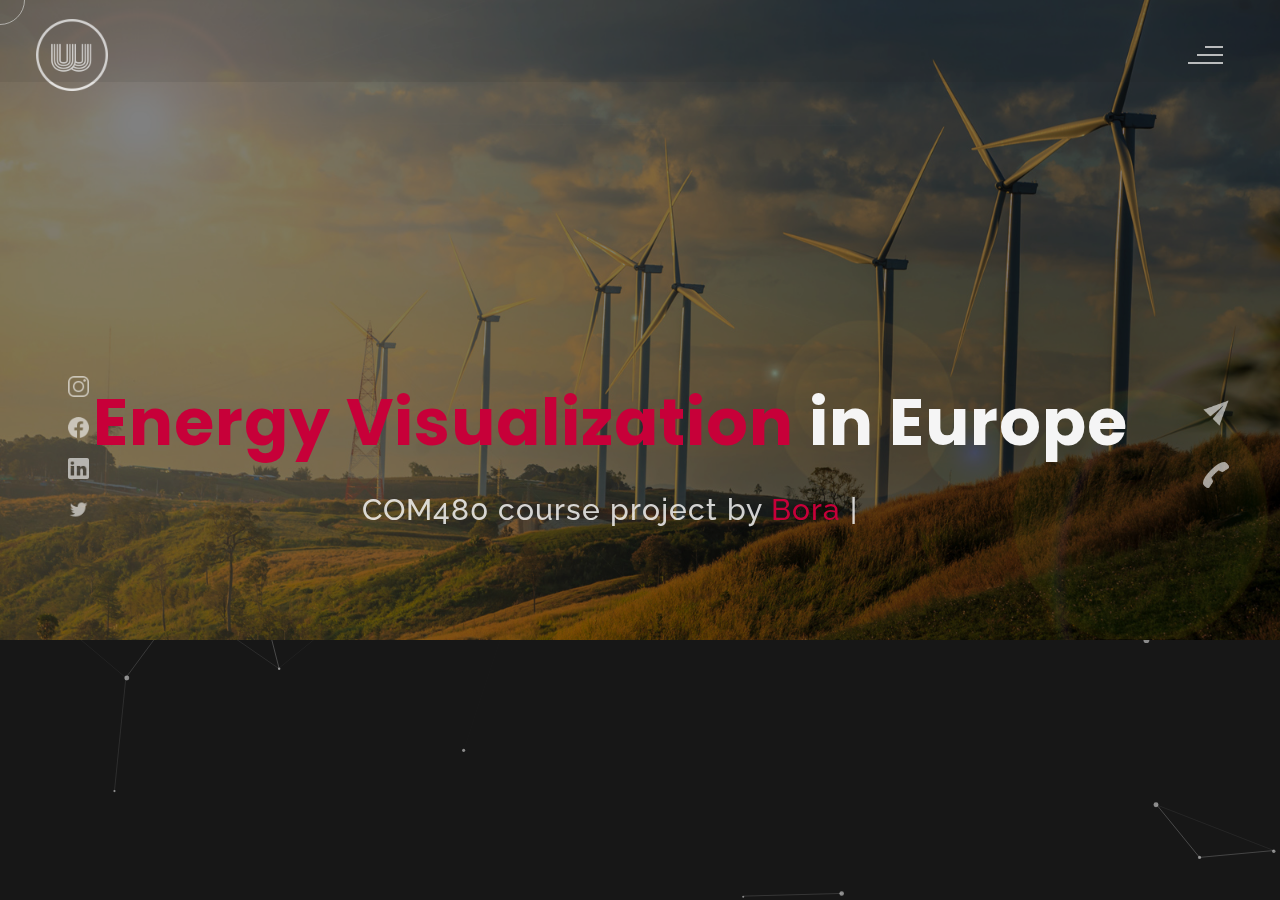
==== themes/index.html @ 34fae5ea "bootstraping" ====
<!DOCTYPE html>
<html lang="en">
<head>
    <meta charset="UTF-8">
    <meta name="viewport" content="width=device-width, initial-scale=1.0">
    <meta name="description" content="Willy Wonkas - Personal Portfolio Website Template" />
	<meta name="keywords" content="blog, business card, creative, creative portfolio, cv theme, online resume, personal, portfolio, professional cv, responsive portfolio, resume, resume theme, vcard" />
	<meta name="author" content="willy wonka" />
    <title>Willy Wonkas - Personal Portfolio Website Template</title>
  <!--favicon-img--> 
   <link rel="icon" type="image/png" href="images/favicon.png">
   <!--favicon-img-->
   <!--main css file should not be removed -->
    <link rel="stylesheet" href="css/index.css">
    <!--main css file-->
    <script src="https://cdnjs.cloudflare.com/ajax/libs/gsap/3.2.6/gsap.min.js"></script>
</head>
<body>
    <!--contains all the div-->
    <div id="all">
    <!--mouse  follower-->
        <div class="cursor"></div>
    <!--mouse  follower-->
    <!--loader-->
        <div id="loader">
            <span class="color">Arlo</span>Brown 
        </div>
    <!--loader-end-->
    <!--link-screen-->
        <div id="breaker">
        </div>
        <div id="breaker-two">
        </div>
    <!--link-screen-->
        <!--Main-Section-->
        <!--Navigator-fullscreen-->
        <div id="navigation-content">
            <div class="logo">
                <img src="images/willy wonka logo.png" alt="logo">
            </div>
            <div class="navigation-close">
                <span class="close-first"></span>
                <span class="close-second"></span>
            </div>
            <div class="navigation-links">
                <a href="#" data-text="INTRODUCTION" id="home-link" >INTRODUCTION</a>
                <a href="#" data-text="ENERGY STATICS" id="about-link" >ENERGY STATICS</a>
                <a href="#" data-text="ENVIRONMENTAL-FRIENDLY ENERGY" id="blog-link" >ENVIRONMENTAL-FRIENDLY ENERGY</a>
                <a href="#" data-text="ENERGY SECURITY" id="portfolio-link" >ENERGY SECURITY</a>
            </div>
        </div>
        <!--Navigator-Fullscreen END-->
          <!--Home Page-->
        <!--Menubar-->
        <div id="navigation-bar">
            <img src="images/willy wonka logo.png" alt="logo">
            <div class="menubar">
                <span class="first-span"></span>
                <span class="second-span"></span>
                <span class="third-span"></span>
            </div>
        </div>
        <!--Menubar End-->
          <!--Header-->
        <div id="header">
            <div id="particles"></div>
              <!--Social Media Links-->
            <div class="social-media-links">
               <a href="#"><img src="images/instagram logo.png" class="social-media" alt="instagram-logo"></a><!--Your instagram homepage link inser in place of "#"-->
                <a href="#"><img src="images/facebook logo.png" class="social-media" alt="facebook-logo"></a>
                <a href="#"><img src="images/linkedin logo.png" class="social-media" alt="linkedin-logo"></a>
                <a href="#"><img src="images/twitter logo.png" class="social-media" alt="twitter-logo"></a>

            </div>
            <!--Social Media Links end-->
            <div class="header-content">
                <div class="header-content-box">
                <div class="firstline"><span class="color">Energy Visualization</span> in Europe</div>
                <div class="secondline">
                COM480 course project by
            <span class="txt-rotate color" data-period="1200"data-rotate='[ " Boran Xu,", " Yixin Cheng,", " Ziqi Zhao." ]'></span>
            <span class="slash">|</span>
        </div>
                    <div class="contact">
                <a href="Mailto:#"><img src="images/mail.png" alt="email-pic" class="contactpic"></a><!--Your email Id write in place of "#"-->
                <a href="Tel:#"><img src="images/call.png" alt="phone-pic" class="contactpic"></a><!--Your telephone number Id write in place of "#"-->
                    </div>    
            </div>
            </div>
            <!--header image-->
            <div class="header-image">
            <img src="images/energy3.jpeg" alt="logo">
            </div>
            <!--header image end-->
        </div>
           <!--Header End-->
        <!--HomePage End-->
        <!--Main-Section End-->
        <!--about-->
        <div id="about">
            <div class="color-changer">
            <div class="color-panel">
                <img src="images/gear.png" alt="">
            </div>
            <div class="color-selector">
                <div class="heading">Custom Colors</div>
                <div class="colors">
                    <ul >
                    <li>
                        <a href="#0" class="color-red " title="color-red"></a>
                    </li>
                    <li>
                        <a href="#0" class="color-purple" title="color-purple"></a>
                    </li>
                    <li>
                        <a href="#0" class="color-malt" title="color-malt"></a>
                    </li>
                    <li>
                        <a href="#0" class="color-green" title="color-green"></a>
                    </li>
                    <li>
                        <a href="#0" class="color-blue" title="color-blue"></a>
                    </li>
                    <li>
                        <a href="#0" class="color-orange" title="color-orange"></a>
                    </li>
                    </ul>
                </div>
            </div>
            </div>
            <!--about content-->
            <div id="about-content">
                <div class="about-header">
                    About <span class="color">Me</span>
                    <span class ="header-caption">Get to Know <span class="color"> me.</span></span>
                </div>
                <div class="about-main">
            <div class="about-first-paragraph wow">
            <!--about description-->
               <span class="about-first-line">
                    I'm creative 
                    <span class="color">web developer</span>
                     based in New York , USA </span>
                     <br>
               <span class="about-second-line"> With 20 years of experience as a professional Web developer, I have acquired the skills and knowledge necessary to make your project a success. I enjoy every step while working.</span>
               <div class="cv">
                <a href="#"><button>Download <span class="colors">CV</span></button></a>
            </div>
            </div>
            <!--about picture-->
            <div class="about-img">
                <img src="images/about.jpg" alt="Your Image">
            </div>
            </div>
    
            </div>
            <!--services start-->
            <div id="services">
                <div class="color-changer">
                    <div class="color-panel">
                        <img src="images/gear.png" alt="">
                    </div>
                    <div class="color-selector">
                        <div class="heading">Custom Colors</div>
                        <div class="colors">
                            <ul >
                            <li>
                                <a href="#0" class="color-red " title="color-red"></a>
                            </li>
                            <li>
                                <a href="#0" class="color-purple" title="color-purple"></a>
                            </li>
                            <li>
                                <a href="#0" class="color-malt" title="color-malt"></a>
                            </li>
                            <li>
                                <a href="#0" class="color-green" title="color-green"></a>
                            </li>
                            <li>
                                <a href="#0" class="color-blue" title="color-blue"></a>
                            </li>
                            <li>
                                <a href="#0" class="color-orange" title="color-orange"></a>
                            </li>
                            </ul>
                        </div>
                    </div>
                    </div>
            <!--services header-->
                    <div class="services-heading wow">
                        <span class="color">My</span> Services
                    </div>
            <!--services header end-->
            <!--services content-->
                    <div class="services-content">
                           <div class="service-one service wow">
                               <div class="service-img">
                               <img src="images/coding.png" alt="service-one">
                               </div>
                               <div class="service-description">
                                <h2>Web Designing</h2>
                                <p>Lorem ipsum dolor sit amet consectetur adipisicing elit. Quod quibusdam possimus</p>
                               </div>
                           </div>
                           <div class="service-two service wow">
                               <div class="service-img">
                               <img src="images/instagram.png" alt="service-two">
                               </div>
                               <div class="service-description">
                                <h2>Social Media</h2>
                                <p>Lorem ipsum dolor sit amet consectetur adipisicing elit. Quod quibusdam possimus</p>
                               </div>
                           </div>
                           <div class="service-three service wow">
                            <div class="service-img">
                               <img src="images/bulb.png" alt="service-three">
                            </div>
                            <div class="service-description">
                                <h2>Creative Design</h2>
                                <p>Lorem ipsum dolor sit amet consectetur adipisicing elit. Quod quibusdam possimus</p>
                            </div>
                        </div>
                    </div>
            </div>
            <!--services content end-->
            <!--services end-->
            <div id="skills">
                <div class="skills-header">
                     My <span class="color"> Skills</span>
                </div>
                <div class="skills-content " style="text-align: center;">
                    <div class="skill-html skill">
                        <div class="skill-text">
                    <div class="html">
                        HTML/CSS
                    </div>
                        </div>
                    <div class="html-prog wow prog">
                 <div class="html-progress wow">95%</div>
                    </div>
                    </div>
                    <div class="skill-html skill">
                        <div class="skill-text">
                    <div class="html">
                      Javascript
                    </div>
                        </div>
                    <div class="html-prog wow prog">
                 <div class="js-progress wow">90%</div>
                    </div>
                    </div>
                    <div class="skill-html skill">
                        <div class="skill-text">
                    <div class="html">
                        Adobe Ps
                    </div>
                        </div>
                    <div class="html-prog wow prog">
                 <div class="adobe-progress wow">83%</div>
                    </div>
                    </div>
                    <div class="skill-html skill">
                        <div class="skill-text">
                    <div class="html">
                        PHP
                    </div>
                        </div>
                    <div class="html-prog wow prog">
                 <div class="php-progress wow">87%</div>
                    </div>
                    </div>
                    <div class="skill-html skill">
                        <div class="skill-text">
                    <div class="html">
                        JQuery
                    </div>
                        </div>
                    <div class="html-prog wow prog">
                 <div class="jquery-progress wow">94%</div>
                    </div>
                    </div>
                    <div class="skill-html skill">
                        <div class="skill-text">
                    <div class="html">
                        SEO
                    </div>
                        </div>
                    <div class="html-prog wow prog">
                 <div class="seo-progress wow">84%</div>
                    </div>
                    </div>
                </div>
            </div>
    <!--copyright-section You Can Remove After Downloading-->
            <div class="footer">
             <div class="footer-text">
                 <img src="./images/copyright.png" alt="copyright-img" class="images" height="14px"> Willy Wonkas
             </div>
            </div>
    <!--copyright-section-->
        </div>
        <!--about end-->
        <!--portfolio-->
        <div id="portfolio">
            <div class="color-changer">
                <div class="color-panel">
                    <img src="images/gear.png" alt="">
                </div>
                <div class="color-selector">
                    <div class="heading">Custom Colors</div>
                    <div class="colors">
                        <ul >
                        <li>
                            <a href="#0" class="color-red " title="color-red"></a>
                        </li>
                        <li>
                            <a href="#0" class="color-purple" title="color-purple"></a>
                        </li>
                        <li>
                            <a href="#0" class="color-malt" title="color-malt"></a>
                        </li>
                        <li>
                            <a href="#0" class="color-green" title="color-green"></a>
                        </li>
                        <li>
                            <a href="#0" class="color-blue" title="color-blue"></a>
                        </li>
                        <li>
                            <a href="#0" class="color-orange" title="color-orange"></a>
                        </li>
                        </ul>
                    </div>
                </div>
                </div>
            <div class="portfolio-header"> <span class="color"> My </span> Portfolio
            <span class ="header-caption"> Some Of My <span class="color"> Works</span></span></div>
             <div id="portfolio-content">
                 <div class="portfolio portfolio-first">
                     <div class="portfolio-image">
                        <img src="images/portfolio-first.jpg" alt="portfolio-first">
                     </div>
                     <div class="portfolio-text">
                         <h2>App Idea</h2>
                         <p>Lorem, ipsum dolor sit amet consectetur adipisicing elit. Ad ut optio repellat cupiditate 
                             expedita eius dignissimos. Id cumque placeat minima ad laudantium suscipit voluptatem ducimus</p>
                         <div class="button"><a href="#"><button><span class="index"> View Project<i class="gg-arrow-right"></i></span></button></a></div>
                     </div>
                 </div>
                 <div class="portfolio portfolio-second">
                    <div class="portfolio-image">
                        <img src="images/portfolio-second.jpg" alt="portfolio-second">
                    </div>
                    <div class="portfolio-text">
                        <h2>Web Designing</h2>
                        <p>Lorem ipsum dolor sit, amet consectetur adipisicing elit. Id cumque placeat minima ad laudantium suscipit
                             voluptatem ducimus. Id cumque placeat minima ad laudantium suscipit voluptatem ducimus</p>
                        <div class="button"><a href="#"><button><span class="index"> View Project<i class="gg-arrow-right"></i></span></button></a></div>
                    </div>
                </div>
             
                <div class="portfolio portfolio-third">
                    <div class="portfolio-image">
                        <img src="images/portfolio-third.jpg" alt="portfolio-third">
                    </div>
                    <div class="portfolio-text">
                        <h2>UI Designing</h2>
                        <p>Lorem, ipsum dolor sit amet consectetur adipisicing elit. Ad ut optio repellat cupiditate expedita eius dignissimos
                            .. Id cumque placeat minima ad laudantium suscipit voluptatem ducimus</p>
                        <div class="button"><a href="#"><button><span class="index"> View Project<i class="gg-arrow-right"></i></span></button></a></div>
                    </div>
                </div>
                <div class="portfolio portfolio-fourth">
                    <div class=" portfolio-image">
                        <img src="images/portfolio-fourth.jpg" alt="portfolio-fourth">
                    </div>
                    <div class="portfolio-text">
                        <h2>Wow Graphics</h2>
                        <p>Lorem, ipsum dolor sit amet consectetur adipisicing elit. Ad ut optio repellat cupiditate
                             expedita eius dignissimos. Id cumque placeat minima ad laudantium suscipit voluptatem ducimus</p>
                        <div class="button"><a href="#"><button><span class="index"> View Project<i class="gg-arrow-right"></i></span></button></a></div>
                    </div>
                </div>
                 </div>
                    <!--copyright-section You Can Remove After Downloading-->
            <div class="footer">
                <div class="footer-text">
                    <img src="./images/copyright.png" alt="copyright-img" class="images" height="14px"> Willy Wonkas
                </div>
               </div>
       <!--copyright-section-->
             </div>
        <!--portfolio end-->
        <!--blog-->
        <div id="blog">
            <div class="color-changer">
                <div class="color-panel">
                    <img src="images/gear.png" alt="">
                </div>
                <div class="color-selector">
                    <div class="heading">Custom Colors</div>
                    <div class="colors">
                        <ul >
                        <li>
                            <a href="#0" class="color-red " title="color-red"></a>
                        </li>
                        <li>
                            <a href="#0" class="color-purple" title="color-purple"></a>
                        </li>
                        <li>
                            <a href="#0" class="color-malt" title="color-malt"></a>
                        </li>
                        <li>
                            <a href="#0" class="color-green" title="color-green"></a>
                        </li>
                        <li>
                            <a href="#0" class="color-blue" title="color-blue"></a>
                        </li>
                        <li>
                            <a href="#0" class="color-orange" title="color-orange"></a>
                        </li>
                        </ul>
                    </div>
                </div>
                </div>
        <div class="blog-header"> Blogs</span>
            <span class ="header-caption"> My Latest <span class="color"> blog posts.</span></span></div>
            <div class="blog-content">
                 <div class="blogs">
                     <a href="#">
                     <div class="img">
                        <img src="images/post-one.jpg" alt="blog-one">
                        <div class="blog-date">8 May,20</div>
                     </div>
                     <div class="blog-text">
                         <h3>Harleys In Hawaai</h3>
                         <p>Lorem ipsum dolor sit amet consectetur adipisicing elit. Possimus alias dolore recusandae illum, corrupti quo 
                             veniam saepe aliquid! Quis voluptates ratione consequuntur vel, perferendis cum provident? Magnam fugiat voluptas
                              libero.</p>
                     </div></a>
                 </div>      
                 <div class="blogs">
                    <a href="#">
                    <div class="img">
                        <img src="images/post-two.jpg" alt="blog-two">
                        <div class="blog-date">16 Jan,20</div>
                    </div>
                    <div class="blog-text">
                        <h3>Key To Be Productive</h3>
                        <p>Lorem ipsum dolor, sit amet consectetur adipisicing elit. Incidunt maiores, 
                            recusandae cupiditate ducimus a non tempora, architecto obcaecati eaque ipsum assumenda harum dolorum iusto tenetur
                             eius eligendi dolor magnam sit!</p>
                    </div></a>
                </div>      
                <div class="blogs">
                    <a href="#">
                    <div class="img">
                        <img src="images/post-three.jpg" alt="blog-three">
                        <div class="blog-date">30 Nov,19</div>
                    </div>
                    <div class="blog-text">
                        <h3>Caffeine Addict</h3>
                        <p>Lorem ipsum, dolor sit amet consectetur adipisicing elit. Nemo nostrum impedit 
                            ipsam perspiciatis ratione sapiente quasi optio reprehenderit, labore consequuntur suscipit cum quas.
                             Officiis dolorem asperiores, ut necessitatibus quas doloremque?</p>
                    </div></a>
                </div>
                <div class="blogs">
                    <a href="#">
                    <div class="img">
                        <img src="images/post-four.jpg" alt="blog-four">
                        <div class="blog-date">6 Jul,19</div>
                    </div>
                    <div class="blog-text">
                        <h3>Web Development</h3>
                        <p>Lorem ipsum dolor sit amet consectetur adipisicing elit. Dolorem, veniam ratione quam vitae,
                             quibusdam explicabo rem debitis velit ipsa repellat, impedit nulla fuga? Amet corporis praesentium quae.
                              Sed, quibusdam necessitatibus.</p>
                    </div></a>
                </div>  
                <div class="blogs">
                    <a href="#">
                    <div class="img">
                        <img src="images/post-five.jpg" alt="blog-five">
                        <div class="blog-date">1 Jun,19</div>
                    </div>
                    <div class="blog-text">
                        <h3>Work From Home</h3>
                        <p>Lorem ipsum dolor sit amet consectetur adipisicing elit. Fuga sunt eum necessitatibus rem 
                            dignissimos nulla mollitia cumque, provident officiis non vitae? Animi aut doloremque illum, soluta hic minus 
                            sint explicabo..</p>
                    </div></a>
                </div>  
                <div class="blogs">
                    <a href="#">
                    <div class="img">
                        <img src="images/post-six.jpg" alt="blog-six">
                        <div class="blog-date">28 Feb,19</div>
                    </div>
                    <div class="blog-text">
                        <h3>Business Trip</h3>
                        <p>Lorem ipsum dolor sit amet consectetur adipisicing elit. Explicabo tempora dolorum fuga ratione, unde, 
                            ex quaerat iste numquam nemo nihil nobis rem sint quia recusandae dignissimos quos ut rerum nam.</p>
                    </div></a>
                </div>        
            </div>
               <!--copyright-section You Can Remove After Downloading-->
               <div class="footer">
                <div class="footer-text">
                    <img src="./images/copyright.png" alt="copyright-img" class="images" height="14px"> Willy Wonkas
                </div>
               </div>
       <!--copyright-section-->
        </div>
        <!--blog end-->
        <!--contact-->
     <div id="contact">
        <div class="color-changer">
            <div class="color-panel">
                <img src="images/gear.png" alt="">
            </div>
            <div class="color-selector">
                <div class="heading">Custom Colors</div>
                <div class="colors">
                    <ul >
                    <li>
                        <a href="#0" class="color-red " title="color-red"></a>
                    </li>
                    <li>
                        <a href="#0" class="color-purple" title="color-purple"></a>
                    </li>
                    <li>
                        <a href="#0" class="color-malt" title="color-malt"></a>
                    </li>
                    <li>
                        <a href="#0" class="color-green" title="color-green"></a>
                    </li>
                    <li>
                        <a href="#0" class="color-blue" title="color-blue"></a>
                    </li>
                    <li>
                        <a href="#0" class="color-orange" title="color-orange"></a>
                    </li>
                    </ul>
                </div>
            </div>
            </div>
         <div class="contact-header">Contact <span class="color"> Me</span>
        <div class="contact-header-caption"> <span class="color"> Get</span> In Touch.</div></div>
        <div class="contact-content">
            <!--Contact form-->
             <div class="contact-form">
                 <div class="form-header">
                     Message Me
                 </div>
                 <form id="myForm" action="#">
                    <div class="input-line">
                        <input  id="name" type="text" placeholder="Name" class="input-name">
                        <input id="email" type="email" placeholder="Email"  class="input-name">
                    </div>
                    <input type="text" id="subject" placeholder="subject" class="input-subject">
                    <textarea id ="body" class="input-textarea" placeholder="message"></textarea>
                    <button type="button" id ="submit" value="send">Submit</button>
                 </form>
               
             </div>
            <!--Contact form-->
            <!--Contact information-->
             <div class="contact-info">
                <div class="contact-info-header">
                    Contact Info
                </div>
                <div class="contact-info-content">
                <div class="contect-info-content-line">
                    <img src="./images/icon-name.png" class="icon" alt="name-icon">
                    <div class="contact-info-icon-text">
                        <h6>Name</h6>
                        <p>Arlo Brown</p>
                  </div>
                </div>
                <div class="contect-info-content-line">
                  <img src="./images/icon-location.png" class="icon" alt="location-icon">
                  <div class="contact-info-icon-text">
                      <h6>Location</h6>
                      <p>New York, USA</p>
                </div>
              </div>
              <div class="contect-info-content-line">
                  <img src="./images/icon-phone.png" class="icon" alt="phone-icon">
                  <div class="contact-info-icon-text">
                      <h6>Call</h6>
                      <p>+9865376531</p>
                </div>
              </div>
              
              <div class="contect-info-content-line">
                  <img src="./images/icon-email.png" class="icon" alt="email-icon">
                  <div class="contact-info-icon-text">
                      <h6>Email</h6>
                      <p>Info@example.com</p>
                </div>
              </div>
                </div>
            <!--Contact information end-->
           </div>
        </div>
                    <!--copyright-section You Can Remove After Downloading-->
                    <div class="footer">
                        <div class="footer-text">
                            <img src="./images/copyright.png" alt="copyright-img" class="images" height="14px"> Willy Wonkas
                        </div>
                       </div>
               <!--copyright-section-->
     </div>
        <!--contact end-->
    </div>
    <!--all the divisions-->
    <script src="js/jquery.min.js"></script>
    <script src="js/particles.js"></script>
    <script src="js/particles.min.js"></script>
    <script src="js/index.js"></script>
    <!--particles script-->
    <script>
  particlesJS("particles", {"particles":{"number":{"value":40,"density":{"enable":true,"value_area":800}},"color":{"value":"#ffffff"},"shape":{"type":"circle","stroke":{"width":0,"color":"#000000"},"polygon":{"nb_sides":5},"image":{"src":"img/github.svg","width":100,"height":100}},"opacity":{"value":0.5,"random":false,"anim":{"enable":false,"speed":1,"opacity_min":0.1,"sync":false}},"size":{"value":3,"random":true,"anim":{"enable":false,"speed":40,"size_min":0.1,"sync":false}},"line_linked":{"enable":true,"distance":150,"color":"#ffffff","opacity":0.4,"width":1},"move":{"enable":true,"speed":6,"direction":"none","random":false,"straight":false,"out_mode":"out","bounce":false,"attract":{"enable":false,"rotateX":600,"rotateY":1200}}},"interactivity":{"detect_on":"canvas","events":{"onhover":{"enable":true,"mode":"repulse"},"onclick":{"enable":true,"mode":"push"},"resize":true},"modes":{"grab":{"distance":400,"line_linked":{"opacity":1}},"bubble":{"distance":400,"size":40,"duration":2,"opacity":8,"speed":3},"repulse":{"distance":200,"duration":0.4},"push":{"particles_nb":4},"remove":{"particles_nb":2}}},"retina_detect":true});
    </script>

</body>
</html>
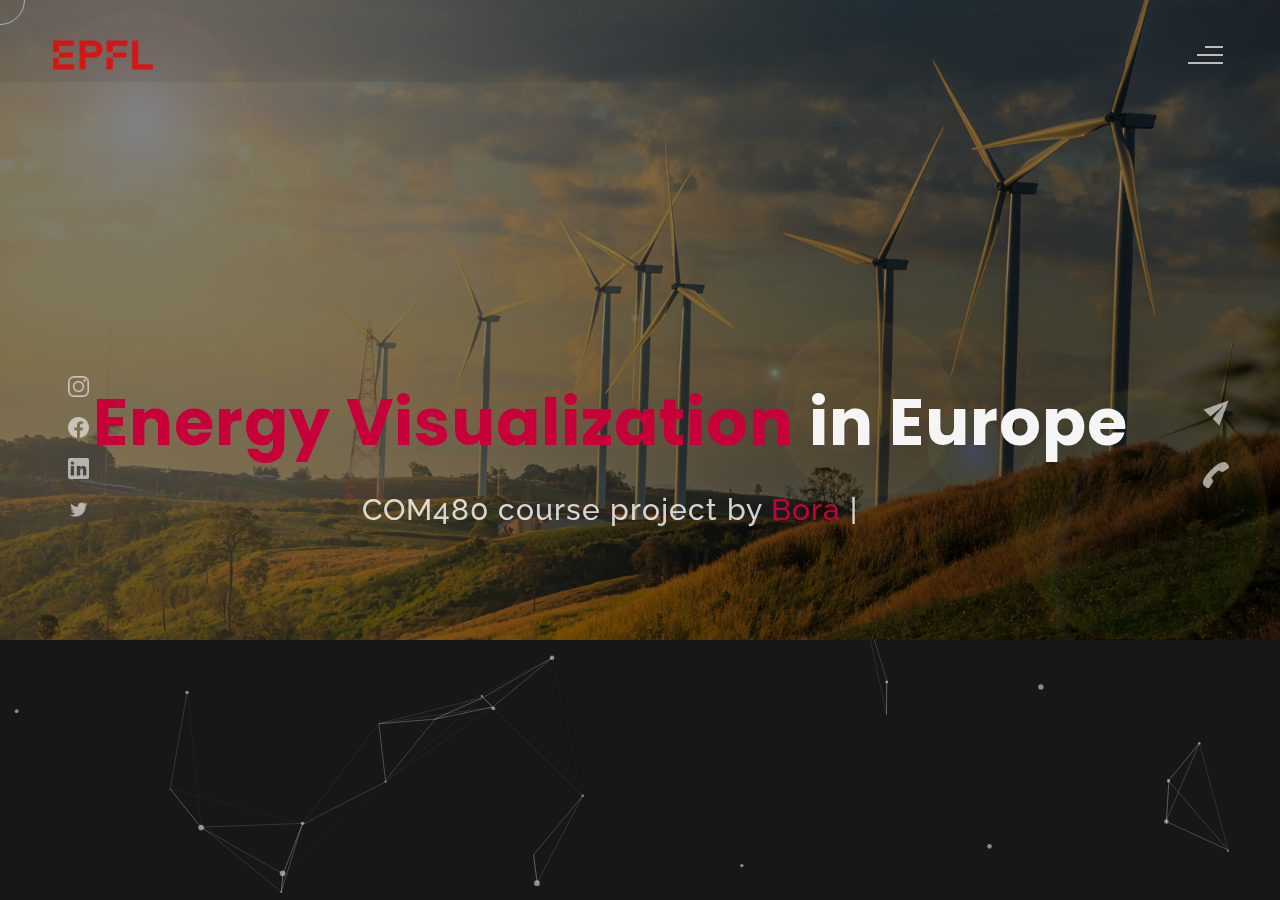
==== commit fea4b9ec: "bootstraping" ====
--- a/themes/index.html
+++ b/themes/index.html
@@ -6,10 +6,10 @@
     <meta name="viewport" content="width=device-width, initial-scale=1.0">
     <meta name="description" content="Willy Wonkas - Personal Portfolio Website Template" />
 	<meta name="keywords" content="blog, business card, creative, creative portfolio, cv theme, online resume, personal, portfolio, professional cv, responsive portfolio, resume, resume theme, vcard" />
-	<meta name="author" content="willy wonka" />
-    <title>Willy Wonkas - Personal Portfolio Website Template</title>
+	<meta name="author" content="Boran Xu, Yixin Cheng, Ziqi Zhao" />
+    <title>Visualization of European Energy Usage</title>
   <!--favicon-img--> 
-   <link rel="icon" type="image/png" href="images/favicon.png">
+   <link rel="icon" type="image/png" href="images/lighting.png">
    <!--favicon-img-->
    <!--main css file should not be removed -->
     <link rel="stylesheet" href="css/index.css">
@@ -24,7 +24,7 @@
     <!--mouse  follower-->
     <!--loader-->
         <div id="loader">
-            <span class="color">Arlo</span>Brown 
+            <span class="color">COM480</span> Project
         </div>
     <!--loader-end-->
     <!--link-screen-->
@@ -37,7 +37,7 @@
         <!--Navigator-fullscreen-->
         <div id="navigation-content">
             <div class="logo">
-                <img src="images/willy wonka logo.png" alt="logo">
+                <img src="images/epfl.png" alt="logo">
             </div>
             <div class="navigation-close">
                 <span class="close-first"></span>
@@ -54,7 +54,7 @@
           <!--Home Page-->
         <!--Menubar-->
         <div id="navigation-bar">
-            <img src="images/willy wonka logo.png" alt="logo">
+            <img src="images/epfl.png" alt="logo">
             <div class="menubar">
                 <span class="first-span"></span>
                 <span class="second-span"></span>
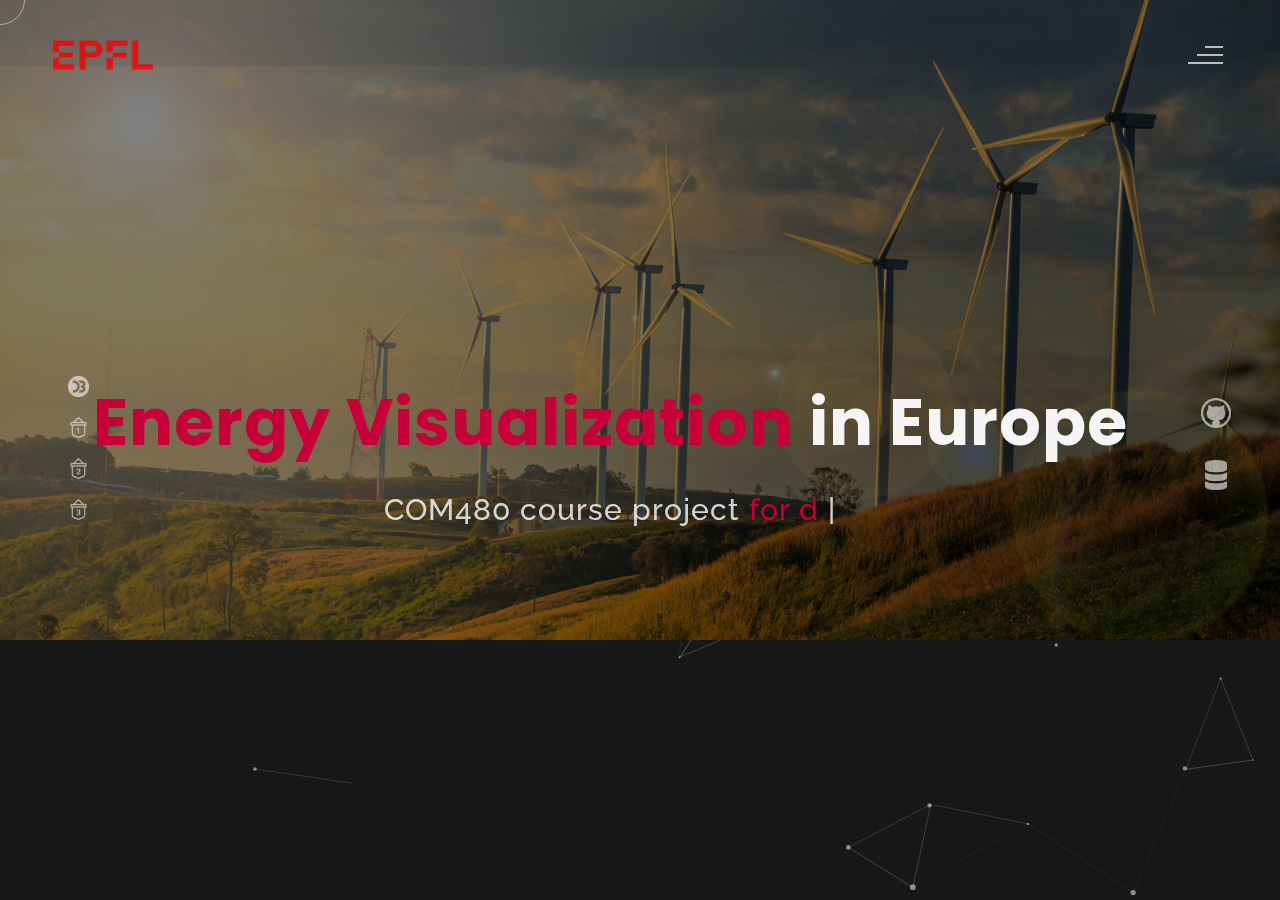
==== commit e0514611: "update website" ====
--- a/themes/index.html
+++ b/themes/index.html
@@ -1,38 +1,39 @@
-
 <!DOCTYPE html>
 <html lang="en">
+
 <head>
     <meta charset="UTF-8">
     <meta name="viewport" content="width=device-width, initial-scale=1.0">
-    <meta name="description" content="Willy Wonkas - Personal Portfolio Website Template" />
-	<meta name="keywords" content="blog, business card, creative, creative portfolio, cv theme, online resume, personal, portfolio, professional cv, responsive portfolio, resume, resume theme, vcard" />
-	<meta name="author" content="Boran Xu, Yixin Cheng, Ziqi Zhao" />
+    <meta name="description" content="COM480 Data Visualization Project - Visualizing Energy in Europe" />
+    <meta name="keywords" content="com480, data visualization, project, energy, europe" />
+    <meta name="author" content="Boran Xu, Yixin Cheng, Ziqi Zhao" />
     <title>Visualization of European Energy Usage</title>
-  <!--favicon-img--> 
-   <link rel="icon" type="image/png" href="images/lighting.png">
-   <!--favicon-img-->
-   <!--main css file should not be removed -->
+    <!--favicon-img-->
+    <link rel="icon" type="image/png" href="images/lighting.png">
+    <!--favicon-img-->
+    <!--main css file should not be removed -->
     <link rel="stylesheet" href="css/index.css">
     <!--main css file-->
     <script src="https://cdnjs.cloudflare.com/ajax/libs/gsap/3.2.6/gsap.min.js"></script>
 </head>
+
 <body>
     <!--contains all the div-->
     <div id="all">
-    <!--mouse  follower-->
+        <!--mouse  follower-->
         <div class="cursor"></div>
-    <!--mouse  follower-->
-    <!--loader-->
+        <!--mouse  follower-->
+        <!--loader-->
         <div id="loader">
             <span class="color">COM480</span> Project
         </div>
-    <!--loader-end-->
-    <!--link-screen-->
+        <!--loader-end-->
+        <!--link-screen-->
         <div id="breaker">
         </div>
         <div id="breaker-two">
         </div>
-    <!--link-screen-->
+        <!--link-screen-->
         <!--Main-Section-->
         <!--Navigator-fullscreen-->
         <div id="navigation-content">
@@ -44,14 +45,14 @@
                 <span class="close-second"></span>
             </div>
             <div class="navigation-links">
-                <a href="#" data-text="INTRODUCTION" id="home-link" >INTRODUCTION</a>
-                <a href="#" data-text="ENERGY STATICS" id="about-link" >ENERGY STATICS</a>
-                <a href="#" data-text="ENVIRONMENTAL-FRIENDLY ENERGY" id="blog-link" >ENVIRONMENTAL-FRIENDLY ENERGY</a>
-                <a href="#" data-text="ENERGY SECURITY" id="portfolio-link" >ENERGY SECURITY</a>
+                <a href="#" data-text="INTRODUCTION" id="home-link">Introduction</a>
+                <a href="#" data-text="ENERGY STATICS" id="about-link">Energy Statistics</a>
+                <a href="#" data-text="ENVIRONMENTAL-FRIENDLY ENERGY" id="blog-link">Environmental-Friendly Energy</a>
+                <a href="#" data-text="ENERGY SECURITY" id="portfolio-link">Energy Security</a>
             </div>
         </div>
         <!--Navigator-Fullscreen END-->
-          <!--Home Page-->
+        <!--Home Page-->
         <!--Menubar-->
         <div id="navigation-bar">
             <img src="images/epfl.png" alt="logo">
@@ -62,98 +63,85 @@
             </div>
         </div>
         <!--Menubar End-->
-          <!--Header-->
+        <!--Header-->
         <div id="header">
             <div id="particles"></div>
-              <!--Social Media Links-->
+            <!--Social Media Links-->
             <div class="social-media-links">
-               <a href="#"><img src="images/instagram logo.png" class="social-media" alt="instagram-logo"></a><!--Your instagram homepage link inser in place of "#"-->
-                <a href="#"><img src="images/facebook logo.png" class="social-media" alt="facebook-logo"></a>
-                <a href="#"><img src="images/linkedin logo.png" class="social-media" alt="linkedin-logo"></a>
-                <a href="#"><img src="images/twitter logo.png" class="social-media" alt="twitter-logo"></a>
+                <a href="https://d3js.org"><img src="images/d3-white.png" class="social-media" alt="d3-logo"></a>
+                <!--Your instagram homepage link inser in place of "#"-->
+                <a href="https://github.com/com-480-data-visualization/datavis-project-2022-cxz/blob/main/Milestone%201.md"><img src="images/milestone1.png" class="social-media" alt="milestone1-logo"></a>
+                <a href="#"><img src="images/milestone2.png" class="social-media" alt="milestone2-logo"></a>
+                <a href="#"><img src="images/milestone3.png" class="social-media" alt="milestone3-logo"></a>
 
             </div>
             <!--Social Media Links end-->
             <div class="header-content">
                 <div class="header-content-box">
-                <div class="firstline"><span class="color">Energy Visualization</span> in Europe</div>
-                <div class="secondline">
-                COM480 course project by
-            <span class="txt-rotate color" data-period="1200"data-rotate='[ " Boran Xu,", " Yixin Cheng,", " Ziqi Zhao." ]'></span>
-            <span class="slash">|</span>
-        </div>
+                    <div class="firstline"><span class="color">Energy Visualization</span> in Europe</div>
+                    <div class="secondline">
+                        COM480 course project 
+                        <span class="txt-rotate color" data-period="1000"
+                            data-rotate='[ "for data visualization.", "developed by Boran Xu, Yixin Cheng, Ziqi Zhao.", "inspired by EuroStat energy dataset." ]'></span>
+                        <span class="slash">|</span>
+                    </div>
                     <div class="contact">
-                <a href="Mailto:#"><img src="images/mail.png" alt="email-pic" class="contactpic"></a><!--Your email Id write in place of "#"-->
-                <a href="Tel:#"><img src="images/call.png" alt="phone-pic" class="contactpic"></a><!--Your telephone number Id write in place of "#"-->
-                    </div>    
-            </div>
+                        <!-- <a href="Mailto:#"><img src="images/mail.png" alt="email-pic" class="contactpic"></a> -->
+                        <!--Your email Id write in place of "#"-->
+                        <a href="https://github.com/com-480-data-visualization/datavis-project-2022-cxz"><img src="images/github.png" alt="github-pic" class="contactpic"></a>
+                        <!--Your github link write in place of "#"-->
+                        <a href="https://ec.europa.eu/eurostat/web/energy/overview"><img src="images/dataset.png" alt="dataset-pic" class="contactpic"></a>
+                    </div>
+                </div>
             </div>
             <!--header image-->
             <div class="header-image">
-            <img src="images/energy3.jpeg" alt="logo">
+                <img src="images/energy3.jpeg" alt="logo">
             </div>
             <!--header image end-->
         </div>
-           <!--Header End-->
+        <!--Header End-->
         <!--HomePage End-->
         <!--Main-Section End-->
         <!--about-->
         <div id="about">
             <div class="color-changer">
-            <div class="color-panel">
-                <img src="images/gear.png" alt="">
-            </div>
-            <div class="color-selector">
-                <div class="heading">Custom Colors</div>
-                <div class="colors">
-                    <ul >
-                    <li>
-                        <a href="#0" class="color-red " title="color-red"></a>
-                    </li>
-                    <li>
-                        <a href="#0" class="color-purple" title="color-purple"></a>
-                    </li>
-                    <li>
-                        <a href="#0" class="color-malt" title="color-malt"></a>
-                    </li>
-                    <li>
-                        <a href="#0" class="color-green" title="color-green"></a>
-                    </li>
-                    <li>
-                        <a href="#0" class="color-blue" title="color-blue"></a>
-                    </li>
-                    <li>
-                        <a href="#0" class="color-orange" title="color-orange"></a>
-                    </li>
-                    </ul>
-                </div>
-            </div>
+                <div class="color-panel">
+                    <img src="images/gear.png" alt="">
+                </div>
+                <div class="color-selector">
+                    <div class="heading">Custom Colors</div>
+                    <div class="colors">
+                        <ul>
+                            <li>
+                                <a href="#0" class="color-red " title="color-red"></a>
+                            </li>
+                            <li>
+                                <a href="#0" class="color-purple" title="color-purple"></a>
+                            </li>
+                            <li>
+                                <a href="#0" class="color-malt" title="color-malt"></a>
+                            </li>
+                            <li>
+                                <a href="#0" class="color-green" title="color-green"></a>
+                            </li>
+                            <li>
+                                <a href="#0" class="color-blue" title="color-blue"></a>
+                            </li>
+                            <li>
+                                <a href="#0" class="color-orange" title="color-orange"></a>
+                            </li>
+                        </ul>
+                    </div>
+                </div>
             </div>
             <!--about content-->
             <div id="about-content">
                 <div class="about-header">
-                    About <span class="color">Me</span>
-                    <span class ="header-caption">Get to Know <span class="color"> me.</span></span>
-                </div>
-                <div class="about-main">
-            <div class="about-first-paragraph wow">
-            <!--about description-->
-               <span class="about-first-line">
-                    I'm creative 
-                    <span class="color">web developer</span>
-                     based in New York , USA </span>
-                     <br>
-               <span class="about-second-line"> With 20 years of experience as a professional Web developer, I have acquired the skills and knowledge necessary to make your project a success. I enjoy every step while working.</span>
-               <div class="cv">
-                <a href="#"><button>Download <span class="colors">CV</span></button></a>
-            </div>
-            </div>
-            <!--about picture-->
-            <div class="about-img">
-                <img src="images/about.jpg" alt="Your Image">
-            </div>
-            </div>
-    
+                    Energy statistics <span class="color">To be developed.</span>
+                    <span class="header-caption">To be developed <span class="color"> later.</span></span>
+                </div>
+
             </div>
             <!--services start-->
             <div id="services">
@@ -164,141 +152,30 @@
                     <div class="color-selector">
                         <div class="heading">Custom Colors</div>
                         <div class="colors">
-                            <ul >
-                            <li>
-                                <a href="#0" class="color-red " title="color-red"></a>
-                            </li>
-                            <li>
-                                <a href="#0" class="color-purple" title="color-purple"></a>
-                            </li>
-                            <li>
-                                <a href="#0" class="color-malt" title="color-malt"></a>
-                            </li>
-                            <li>
-                                <a href="#0" class="color-green" title="color-green"></a>
-                            </li>
-                            <li>
-                                <a href="#0" class="color-blue" title="color-blue"></a>
-                            </li>
-                            <li>
-                                <a href="#0" class="color-orange" title="color-orange"></a>
-                            </li>
+                            <ul>
+                                <li>
+                                    <a href="#0" class="color-red " title="color-red"></a>
+                                </li>
+                                <li>
+                                    <a href="#0" class="color-purple" title="color-purple"></a>
+                                </li>
+                                <li>
+                                    <a href="#0" class="color-malt" title="color-malt"></a>
+                                </li>
+                                <li>
+                                    <a href="#0" class="color-green" title="color-green"></a>
+                                </li>
+                                <li>
+                                    <a href="#0" class="color-blue" title="color-blue"></a>
+                                </li>
+                                <li>
+                                    <a href="#0" class="color-orange" title="color-orange"></a>
+                                </li>
                             </ul>
                         </div>
                     </div>
-                    </div>
-            <!--services header-->
-                    <div class="services-heading wow">
-                        <span class="color">My</span> Services
-                    </div>
-            <!--services header end-->
-            <!--services content-->
-                    <div class="services-content">
-                           <div class="service-one service wow">
-                               <div class="service-img">
-                               <img src="images/coding.png" alt="service-one">
-                               </div>
-                               <div class="service-description">
-                                <h2>Web Designing</h2>
-                                <p>Lorem ipsum dolor sit amet consectetur adipisicing elit. Quod quibusdam possimus</p>
-                               </div>
-                           </div>
-                           <div class="service-two service wow">
-                               <div class="service-img">
-                               <img src="images/instagram.png" alt="service-two">
-                               </div>
-                               <div class="service-description">
-                                <h2>Social Media</h2>
-                                <p>Lorem ipsum dolor sit amet consectetur adipisicing elit. Quod quibusdam possimus</p>
-                               </div>
-                           </div>
-                           <div class="service-three service wow">
-                            <div class="service-img">
-                               <img src="images/bulb.png" alt="service-three">
-                            </div>
-                            <div class="service-description">
-                                <h2>Creative Design</h2>
-                                <p>Lorem ipsum dolor sit amet consectetur adipisicing elit. Quod quibusdam possimus</p>
-                            </div>
-                        </div>
-                    </div>
-            </div>
-            <!--services content end-->
-            <!--services end-->
-            <div id="skills">
-                <div class="skills-header">
-                     My <span class="color"> Skills</span>
-                </div>
-                <div class="skills-content " style="text-align: center;">
-                    <div class="skill-html skill">
-                        <div class="skill-text">
-                    <div class="html">
-                        HTML/CSS
-                    </div>
-                        </div>
-                    <div class="html-prog wow prog">
-                 <div class="html-progress wow">95%</div>
-                    </div>
-                    </div>
-                    <div class="skill-html skill">
-                        <div class="skill-text">
-                    <div class="html">
-                      Javascript
-                    </div>
-                        </div>
-                    <div class="html-prog wow prog">
-                 <div class="js-progress wow">90%</div>
-                    </div>
-                    </div>
-                    <div class="skill-html skill">
-                        <div class="skill-text">
-                    <div class="html">
-                        Adobe Ps
-                    </div>
-                        </div>
-                    <div class="html-prog wow prog">
-                 <div class="adobe-progress wow">83%</div>
-                    </div>
-                    </div>
-                    <div class="skill-html skill">
-                        <div class="skill-text">
-                    <div class="html">
-                        PHP
-                    </div>
-                        </div>
-                    <div class="html-prog wow prog">
-                 <div class="php-progress wow">87%</div>
-                    </div>
-                    </div>
-                    <div class="skill-html skill">
-                        <div class="skill-text">
-                    <div class="html">
-                        JQuery
-                    </div>
-                        </div>
-                    <div class="html-prog wow prog">
-                 <div class="jquery-progress wow">94%</div>
-                    </div>
-                    </div>
-                    <div class="skill-html skill">
-                        <div class="skill-text">
-                    <div class="html">
-                        SEO
-                    </div>
-                        </div>
-                    <div class="html-prog wow prog">
-                 <div class="seo-progress wow">84%</div>
-                    </div>
-                    </div>
-                </div>
-            </div>
-    <!--copyright-section You Can Remove After Downloading-->
-            <div class="footer">
-             <div class="footer-text">
-                 <img src="./images/copyright.png" alt="copyright-img" class="images" height="14px"> Willy Wonkas
-             </div>
-            </div>
-    <!--copyright-section-->
+                </div>
+            </div>
         </div>
         <!--about end-->
         <!--portfolio-->
@@ -310,86 +187,33 @@
                 <div class="color-selector">
                     <div class="heading">Custom Colors</div>
                     <div class="colors">
-                        <ul >
-                        <li>
-                            <a href="#0" class="color-red " title="color-red"></a>
-                        </li>
-                        <li>
-                            <a href="#0" class="color-purple" title="color-purple"></a>
-                        </li>
-                        <li>
-                            <a href="#0" class="color-malt" title="color-malt"></a>
-                        </li>
-                        <li>
-                            <a href="#0" class="color-green" title="color-green"></a>
-                        </li>
-                        <li>
-                            <a href="#0" class="color-blue" title="color-blue"></a>
-                        </li>
-                        <li>
-                            <a href="#0" class="color-orange" title="color-orange"></a>
-                        </li>
+                        <ul>
+                            <li>
+                                <a href="#0" class="color-red " title="color-red"></a>
+                            </li>
+                            <li>
+                                <a href="#0" class="color-purple" title="color-purple"></a>
+                            </li>
+                            <li>
+                                <a href="#0" class="color-malt" title="color-malt"></a>
+                            </li>
+                            <li>
+                                <a href="#0" class="color-green" title="color-green"></a>
+                            </li>
+                            <li>
+                                <a href="#0" class="color-blue" title="color-blue"></a>
+                            </li>
+                            <li>
+                                <a href="#0" class="color-orange" title="color-orange"></a>
+                            </li>
                         </ul>
                     </div>
                 </div>
-                </div>
-            <div class="portfolio-header"> <span class="color"> My </span> Portfolio
-            <span class ="header-caption"> Some Of My <span class="color"> Works</span></span></div>
-             <div id="portfolio-content">
-                 <div class="portfolio portfolio-first">
-                     <div class="portfolio-image">
-                        <img src="images/portfolio-first.jpg" alt="portfolio-first">
-                     </div>
-                     <div class="portfolio-text">
-                         <h2>App Idea</h2>
-                         <p>Lorem, ipsum dolor sit amet consectetur adipisicing elit. Ad ut optio repellat cupiditate 
-                             expedita eius dignissimos. Id cumque placeat minima ad laudantium suscipit voluptatem ducimus</p>
-                         <div class="button"><a href="#"><button><span class="index"> View Project<i class="gg-arrow-right"></i></span></button></a></div>
-                     </div>
-                 </div>
-                 <div class="portfolio portfolio-second">
-                    <div class="portfolio-image">
-                        <img src="images/portfolio-second.jpg" alt="portfolio-second">
-                    </div>
-                    <div class="portfolio-text">
-                        <h2>Web Designing</h2>
-                        <p>Lorem ipsum dolor sit, amet consectetur adipisicing elit. Id cumque placeat minima ad laudantium suscipit
-                             voluptatem ducimus. Id cumque placeat minima ad laudantium suscipit voluptatem ducimus</p>
-                        <div class="button"><a href="#"><button><span class="index"> View Project<i class="gg-arrow-right"></i></span></button></a></div>
-                    </div>
-                </div>
-             
-                <div class="portfolio portfolio-third">
-                    <div class="portfolio-image">
-                        <img src="images/portfolio-third.jpg" alt="portfolio-third">
-                    </div>
-                    <div class="portfolio-text">
-                        <h2>UI Designing</h2>
-                        <p>Lorem, ipsum dolor sit amet consectetur adipisicing elit. Ad ut optio repellat cupiditate expedita eius dignissimos
-                            .. Id cumque placeat minima ad laudantium suscipit voluptatem ducimus</p>
-                        <div class="button"><a href="#"><button><span class="index"> View Project<i class="gg-arrow-right"></i></span></button></a></div>
-                    </div>
-                </div>
-                <div class="portfolio portfolio-fourth">
-                    <div class=" portfolio-image">
-                        <img src="images/portfolio-fourth.jpg" alt="portfolio-fourth">
-                    </div>
-                    <div class="portfolio-text">
-                        <h2>Wow Graphics</h2>
-                        <p>Lorem, ipsum dolor sit amet consectetur adipisicing elit. Ad ut optio repellat cupiditate
-                             expedita eius dignissimos. Id cumque placeat minima ad laudantium suscipit voluptatem ducimus</p>
-                        <div class="button"><a href="#"><button><span class="index"> View Project<i class="gg-arrow-right"></i></span></button></a></div>
-                    </div>
-                </div>
-                 </div>
-                    <!--copyright-section You Can Remove After Downloading-->
-            <div class="footer">
-                <div class="footer-text">
-                    <img src="./images/copyright.png" alt="copyright-img" class="images" height="14px"> Willy Wonkas
-                </div>
-               </div>
-       <!--copyright-section-->
-             </div>
+            </div>
+            <div class="portfolio-header"> <span class="color"> Energy </span> Security
+                <span class="header-caption"> To be developed <span class="color"> later.</span></span>
+            </div>
+        </div>
         <!--portfolio end-->
         <!--blog-->
         <div id="blog">
@@ -400,218 +224,136 @@
                 <div class="color-selector">
                     <div class="heading">Custom Colors</div>
                     <div class="colors">
-                        <ul >
-                        <li>
-                            <a href="#0" class="color-red " title="color-red"></a>
-                        </li>
-                        <li>
-                            <a href="#0" class="color-purple" title="color-purple"></a>
-                        </li>
-                        <li>
-                            <a href="#0" class="color-malt" title="color-malt"></a>
-                        </li>
-                        <li>
-                            <a href="#0" class="color-green" title="color-green"></a>
-                        </li>
-                        <li>
-                            <a href="#0" class="color-blue" title="color-blue"></a>
-                        </li>
-                        <li>
-                            <a href="#0" class="color-orange" title="color-orange"></a>
-                        </li>
+                        <ul>
+                            <li>
+                                <a href="#0" class="color-red " title="color-red"></a>
+                            </li>
+                            <li>
+                                <a href="#0" class="color-purple" title="color-purple"></a>
+                            </li>
+                            <li>
+                                <a href="#0" class="color-malt" title="color-malt"></a>
+                            </li>
+                            <li>
+                                <a href="#0" class="color-green" title="color-green"></a>
+                            </li>
+                            <li>
+                                <a href="#0" class="color-blue" title="color-blue"></a>
+                            </li>
+                            <li>
+                                <a href="#0" class="color-orange" title="color-orange"></a>
+                            </li>
                         </ul>
                     </div>
                 </div>
-                </div>
-        <div class="blog-header"> Blogs</span>
-            <span class ="header-caption"> My Latest <span class="color"> blog posts.</span></span></div>
+            </div>
+            <div class="blog-header"> Environmental-Friendly Energy</span>
+                <span class="header-caption"> To be developed <span class="color"> later.</span></span>
+            </div>
             <div class="blog-content">
-                 <div class="blogs">
-                     <a href="#">
-                     <div class="img">
-                        <img src="images/post-one.jpg" alt="blog-one">
-                        <div class="blog-date">8 May,20</div>
-                     </div>
-                     <div class="blog-text">
-                         <h3>Harleys In Hawaai</h3>
-                         <p>Lorem ipsum dolor sit amet consectetur adipisicing elit. Possimus alias dolore recusandae illum, corrupti quo 
-                             veniam saepe aliquid! Quis voluptates ratione consequuntur vel, perferendis cum provident? Magnam fugiat voluptas
-                              libero.</p>
-                     </div></a>
-                 </div>      
-                 <div class="blogs">
-                    <a href="#">
-                    <div class="img">
-                        <img src="images/post-two.jpg" alt="blog-two">
-                        <div class="blog-date">16 Jan,20</div>
-                    </div>
-                    <div class="blog-text">
-                        <h3>Key To Be Productive</h3>
-                        <p>Lorem ipsum dolor, sit amet consectetur adipisicing elit. Incidunt maiores, 
-                            recusandae cupiditate ducimus a non tempora, architecto obcaecati eaque ipsum assumenda harum dolorum iusto tenetur
-                             eius eligendi dolor magnam sit!</p>
-                    </div></a>
-                </div>      
-                <div class="blogs">
-                    <a href="#">
-                    <div class="img">
-                        <img src="images/post-three.jpg" alt="blog-three">
-                        <div class="blog-date">30 Nov,19</div>
-                    </div>
-                    <div class="blog-text">
-                        <h3>Caffeine Addict</h3>
-                        <p>Lorem ipsum, dolor sit amet consectetur adipisicing elit. Nemo nostrum impedit 
-                            ipsam perspiciatis ratione sapiente quasi optio reprehenderit, labore consequuntur suscipit cum quas.
-                             Officiis dolorem asperiores, ut necessitatibus quas doloremque?</p>
-                    </div></a>
-                </div>
-                <div class="blogs">
-                    <a href="#">
-                    <div class="img">
-                        <img src="images/post-four.jpg" alt="blog-four">
-                        <div class="blog-date">6 Jul,19</div>
-                    </div>
-                    <div class="blog-text">
-                        <h3>Web Development</h3>
-                        <p>Lorem ipsum dolor sit amet consectetur adipisicing elit. Dolorem, veniam ratione quam vitae,
-                             quibusdam explicabo rem debitis velit ipsa repellat, impedit nulla fuga? Amet corporis praesentium quae.
-                              Sed, quibusdam necessitatibus.</p>
-                    </div></a>
-                </div>  
-                <div class="blogs">
-                    <a href="#">
-                    <div class="img">
-                        <img src="images/post-five.jpg" alt="blog-five">
-                        <div class="blog-date">1 Jun,19</div>
-                    </div>
-                    <div class="blog-text">
-                        <h3>Work From Home</h3>
-                        <p>Lorem ipsum dolor sit amet consectetur adipisicing elit. Fuga sunt eum necessitatibus rem 
-                            dignissimos nulla mollitia cumque, provident officiis non vitae? Animi aut doloremque illum, soluta hic minus 
-                            sint explicabo..</p>
-                    </div></a>
-                </div>  
-                <div class="blogs">
-                    <a href="#">
-                    <div class="img">
-                        <img src="images/post-six.jpg" alt="blog-six">
-                        <div class="blog-date">28 Feb,19</div>
-                    </div>
-                    <div class="blog-text">
-                        <h3>Business Trip</h3>
-                        <p>Lorem ipsum dolor sit amet consectetur adipisicing elit. Explicabo tempora dolorum fuga ratione, unde, 
-                            ex quaerat iste numquam nemo nihil nobis rem sint quia recusandae dignissimos quos ut rerum nam.</p>
-                    </div></a>
-                </div>        
-            </div>
-               <!--copyright-section You Can Remove After Downloading-->
-               <div class="footer">
+            </div>
+        </div>
+        <!--blog end-->
+        <!--contact-->
+        <div id="contact">
+            <div class="color-changer">
+                <div class="color-panel">
+                    <img src="images/gear.png" alt="">
+                </div>
+                <div class="color-selector">
+                    <div class="heading">Custom Colors</div>
+                    <div class="colors">
+                        <ul>
+                            <li>
+                                <a href="#0" class="color-red " title="color-red"></a>
+                            </li>
+                            <li>
+                                <a href="#0" class="color-purple" title="color-purple"></a>
+                            </li>
+                            <li>
+                                <a href="#0" class="color-malt" title="color-malt"></a>
+                            </li>
+                            <li>
+                                <a href="#0" class="color-green" title="color-green"></a>
+                            </li>
+                            <li>
+                                <a href="#0" class="color-blue" title="color-blue"></a>
+                            </li>
+                            <li>
+                                <a href="#0" class="color-orange" title="color-orange"></a>
+                            </li>
+                        </ul>
+                    </div>
+                </div>
+            </div>
+            <div class="contact-header">Contact <span class="color"> Me</span>
+                <div class="contact-header-caption"> <span class="color"> Get</span> In Touch.</div>
+            </div>
+            <div class="contact-content">
+                <!--Contact form-->
+                <div class="contact-form">
+                    <div class="form-header">
+                        Message Me
+                    </div>
+                    <form id="myForm" action="#">
+                        <div class="input-line">
+                            <input id="name" type="text" placeholder="Name" class="input-name">
+                            <input id="email" type="email" placeholder="Email" class="input-name">
+                        </div>
+                        <input type="text" id="subject" placeholder="subject" class="input-subject">
+                        <textarea id="body" class="input-textarea" placeholder="message"></textarea>
+                        <button type="button" id="submit" value="send">Submit</button>
+                    </form>
+
+                </div>
+                <!--Contact form-->
+                <!--Contact information-->
+                <div class="contact-info">
+                    <div class="contact-info-header">
+                        Contact Info
+                    </div>
+                    <div class="contact-info-content">
+                        <div class="contect-info-content-line">
+                            <img src="./images/icon-name.png" class="icon" alt="name-icon">
+                            <div class="contact-info-icon-text">
+                                <h6>Name</h6>
+                                <p>Arlo Brown</p>
+                            </div>
+                        </div>
+                        <div class="contect-info-content-line">
+                            <img src="./images/icon-location.png" class="icon" alt="location-icon">
+                            <div class="contact-info-icon-text">
+                                <h6>Location</h6>
+                                <p>New York, USA</p>
+                            </div>
+                        </div>
+                        <div class="contect-info-content-line">
+                            <img src="./images/icon-phone.png" class="icon" alt="phone-icon">
+                            <div class="contact-info-icon-text">
+                                <h6>Call</h6>
+                                <p>+9865376531</p>
+                            </div>
+                        </div>
+
+                        <div class="contect-info-content-line">
+                            <img src="./images/icon-email.png" class="icon" alt="email-icon">
+                            <div class="contact-info-icon-text">
+                                <h6>Email</h6>
+                                <p>Info@example.com</p>
+                            </div>
+                        </div>
+                    </div>
+                    <!--Contact information end-->
+                </div>
+            </div>
+            <!--copyright-section You Can Remove After Downloading-->
+            <div class="footer">
                 <div class="footer-text">
                     <img src="./images/copyright.png" alt="copyright-img" class="images" height="14px"> Willy Wonkas
                 </div>
-               </div>
-       <!--copyright-section-->
-        </div>
-        <!--blog end-->
-        <!--contact-->
-     <div id="contact">
-        <div class="color-changer">
-            <div class="color-panel">
-                <img src="images/gear.png" alt="">
-            </div>
-            <div class="color-selector">
-                <div class="heading">Custom Colors</div>
-                <div class="colors">
-                    <ul >
-                    <li>
-                        <a href="#0" class="color-red " title="color-red"></a>
-                    </li>
-                    <li>
-                        <a href="#0" class="color-purple" title="color-purple"></a>
-                    </li>
-                    <li>
-                        <a href="#0" class="color-malt" title="color-malt"></a>
-                    </li>
-                    <li>
-                        <a href="#0" class="color-green" title="color-green"></a>
-                    </li>
-                    <li>
-                        <a href="#0" class="color-blue" title="color-blue"></a>
-                    </li>
-                    <li>
-                        <a href="#0" class="color-orange" title="color-orange"></a>
-                    </li>
-                    </ul>
-                </div>
-            </div>
-            </div>
-         <div class="contact-header">Contact <span class="color"> Me</span>
-        <div class="contact-header-caption"> <span class="color"> Get</span> In Touch.</div></div>
-        <div class="contact-content">
-            <!--Contact form-->
-             <div class="contact-form">
-                 <div class="form-header">
-                     Message Me
-                 </div>
-                 <form id="myForm" action="#">
-                    <div class="input-line">
-                        <input  id="name" type="text" placeholder="Name" class="input-name">
-                        <input id="email" type="email" placeholder="Email"  class="input-name">
-                    </div>
-                    <input type="text" id="subject" placeholder="subject" class="input-subject">
-                    <textarea id ="body" class="input-textarea" placeholder="message"></textarea>
-                    <button type="button" id ="submit" value="send">Submit</button>
-                 </form>
-               
-             </div>
-            <!--Contact form-->
-            <!--Contact information-->
-             <div class="contact-info">
-                <div class="contact-info-header">
-                    Contact Info
-                </div>
-                <div class="contact-info-content">
-                <div class="contect-info-content-line">
-                    <img src="./images/icon-name.png" class="icon" alt="name-icon">
-                    <div class="contact-info-icon-text">
-                        <h6>Name</h6>
-                        <p>Arlo Brown</p>
-                  </div>
-                </div>
-                <div class="contect-info-content-line">
-                  <img src="./images/icon-location.png" class="icon" alt="location-icon">
-                  <div class="contact-info-icon-text">
-                      <h6>Location</h6>
-                      <p>New York, USA</p>
-                </div>
-              </div>
-              <div class="contect-info-content-line">
-                  <img src="./images/icon-phone.png" class="icon" alt="phone-icon">
-                  <div class="contact-info-icon-text">
-                      <h6>Call</h6>
-                      <p>+9865376531</p>
-                </div>
-              </div>
-              
-              <div class="contect-info-content-line">
-                  <img src="./images/icon-email.png" class="icon" alt="email-icon">
-                  <div class="contact-info-icon-text">
-                      <h6>Email</h6>
-                      <p>Info@example.com</p>
-                </div>
-              </div>
-                </div>
-            <!--Contact information end-->
-           </div>
-        </div>
-                    <!--copyright-section You Can Remove After Downloading-->
-                    <div class="footer">
-                        <div class="footer-text">
-                            <img src="./images/copyright.png" alt="copyright-img" class="images" height="14px"> Willy Wonkas
-                        </div>
-                       </div>
-               <!--copyright-section-->
-     </div>
+            </div>
+            <!--copyright-section-->
+        </div>
         <!--contact end-->
     </div>
     <!--all the divisions-->
@@ -621,8 +363,9 @@
     <script src="js/index.js"></script>
     <!--particles script-->
     <script>
-  particlesJS("particles", {"particles":{"number":{"value":40,"density":{"enable":true,"value_area":800}},"color":{"value":"#ffffff"},"shape":{"type":"circle","stroke":{"width":0,"color":"#000000"},"polygon":{"nb_sides":5},"image":{"src":"img/github.svg","width":100,"height":100}},"opacity":{"value":0.5,"random":false,"anim":{"enable":false,"speed":1,"opacity_min":0.1,"sync":false}},"size":{"value":3,"random":true,"anim":{"enable":false,"speed":40,"size_min":0.1,"sync":false}},"line_linked":{"enable":true,"distance":150,"color":"#ffffff","opacity":0.4,"width":1},"move":{"enable":true,"speed":6,"direction":"none","random":false,"straight":false,"out_mode":"out","bounce":false,"attract":{"enable":false,"rotateX":600,"rotateY":1200}}},"interactivity":{"detect_on":"canvas","events":{"onhover":{"enable":true,"mode":"repulse"},"onclick":{"enable":true,"mode":"push"},"resize":true},"modes":{"grab":{"distance":400,"line_linked":{"opacity":1}},"bubble":{"distance":400,"size":40,"duration":2,"opacity":8,"speed":3},"repulse":{"distance":200,"duration":0.4},"push":{"particles_nb":4},"remove":{"particles_nb":2}}},"retina_detect":true});
+        particlesJS("particles", { "particles": { "number": { "value": 40, "density": { "enable": true, "value_area": 800 } }, "color": { "value": "#ffffff" }, "shape": { "type": "circle", "stroke": { "width": 0, "color": "#000000" }, "polygon": { "nb_sides": 5 }, "image": { "src": "img/github.svg", "width": 100, "height": 100 } }, "opacity": { "value": 0.5, "random": false, "anim": { "enable": false, "speed": 1, "opacity_min": 0.1, "sync": false } }, "size": { "value": 3, "random": true, "anim": { "enable": false, "speed": 40, "size_min": 0.1, "sync": false } }, "line_linked": { "enable": true, "distance": 150, "color": "#ffffff", "opacity": 0.4, "width": 1 }, "move": { "enable": true, "speed": 6, "direction": "none", "random": false, "straight": false, "out_mode": "out", "bounce": false, "attract": { "enable": false, "rotateX": 600, "rotateY": 1200 } } }, "interactivity": { "detect_on": "canvas", "events": { "onhover": { "enable": true, "mode": "repulse" }, "onclick": { "enable": true, "mode": "push" }, "resize": true }, "modes": { "grab": { "distance": 400, "line_linked": { "opacity": 1 } }, "bubble": { "distance": 400, "size": 40, "duration": 2, "opacity": 8, "speed": 3 }, "repulse": { "distance": 200, "duration": 0.4 }, "push": { "particles_nb": 4 }, "remove": { "particles_nb": 2 } } }, "retina_detect": true });
     </script>
 
 </body>
+
 </html>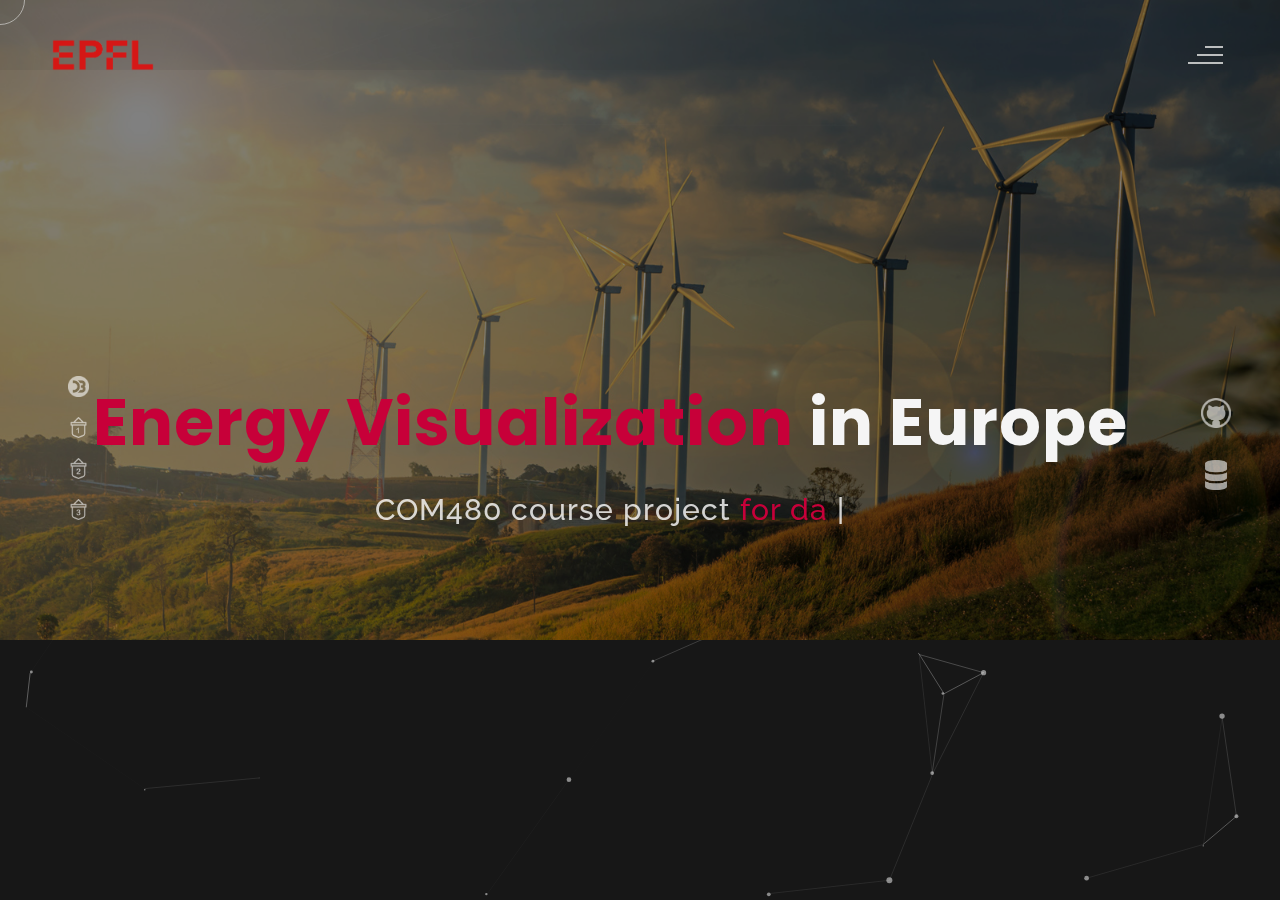
==== commit b88b4d39: "update website" ====
--- a/themes/index.html
+++ b/themes/index.html
@@ -71,7 +71,7 @@
                 <a href="https://d3js.org"><img src="images/d3-white.png" class="social-media" alt="d3-logo"></a>
                 <!--Your instagram homepage link inser in place of "#"-->
                 <a href="https://github.com/com-480-data-visualization/datavis-project-2022-cxz/blob/main/Milestone%201.md"><img src="images/milestone1.png" class="social-media" alt="milestone1-logo"></a>
-                <a href="#"><img src="images/milestone2.png" class="social-media" alt="milestone2-logo"></a>
+                <a href="https://github.com/com-480-data-visualization/datavis-project-2022-cxz/blob/main/Milestone%202.md"><img src="images/milestone2.png" class="social-media" alt="milestone2-logo"></a>
                 <a href="#"><img src="images/milestone3.png" class="social-media" alt="milestone3-logo"></a>
 
             </div>
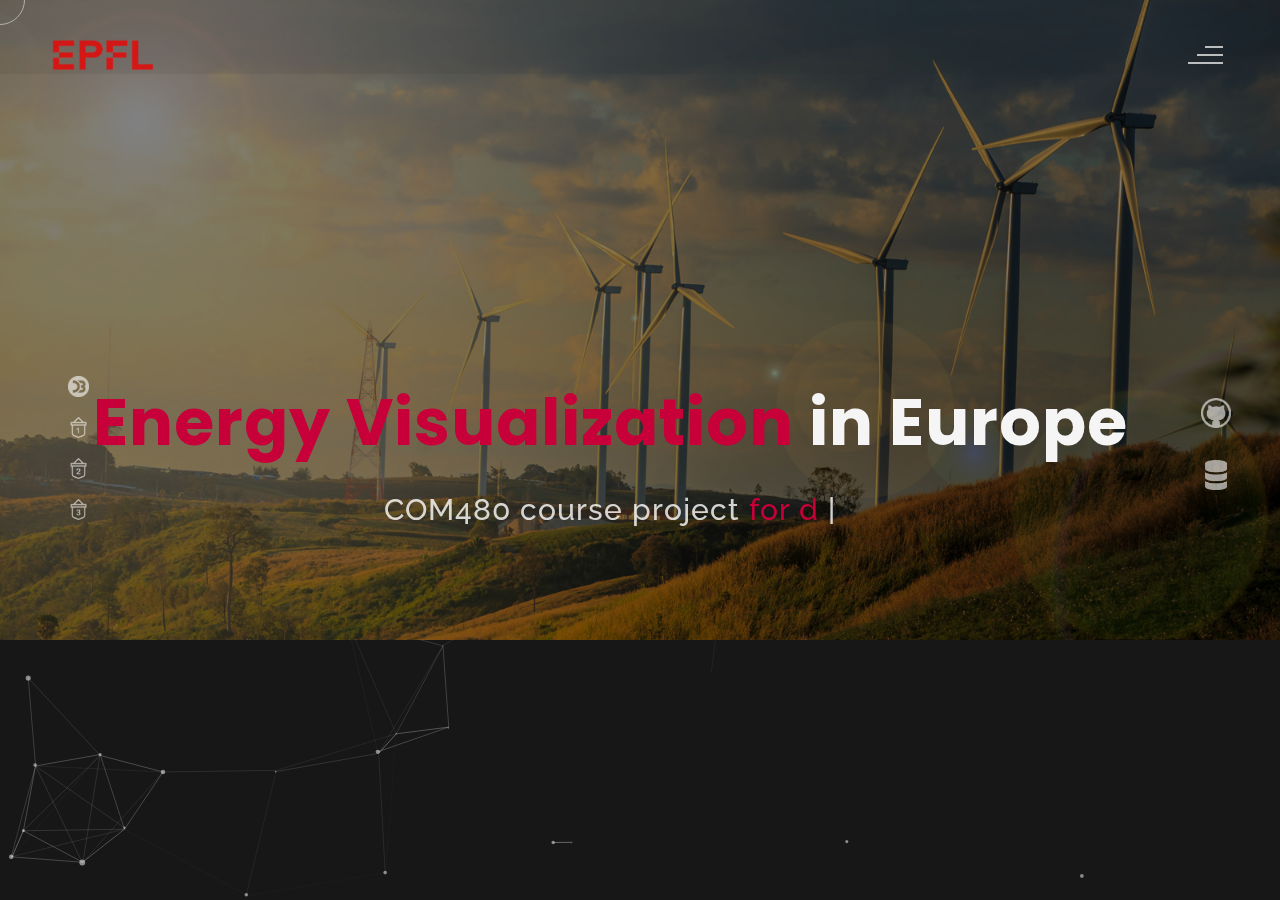
==== commit a16cd095: "update index.html" ====
--- a/themes/index.html
+++ b/themes/index.html
@@ -15,6 +15,7 @@
     <link rel="stylesheet" href="css/index.css">
     <!--main css file-->
     <script src="https://cdnjs.cloudflare.com/ajax/libs/gsap/3.2.6/gsap.min.js"></script>
+    <script src="https://d3js.org/d3.v7.min.js"></script>
 </head>
 
 <body>
@@ -73,7 +74,6 @@
                 <a href="https://github.com/com-480-data-visualization/datavis-project-2022-cxz/blob/main/Milestone%201.md"><img src="images/milestone1.png" class="social-media" alt="milestone1-logo"></a>
                 <a href="https://github.com/com-480-data-visualization/datavis-project-2022-cxz/blob/main/Milestone%202.md"><img src="images/milestone2.png" class="social-media" alt="milestone2-logo"></a>
                 <a href="#"><img src="images/milestone3.png" class="social-media" alt="milestone3-logo"></a>
-
             </div>
             <!--Social Media Links end-->
             <div class="header-content">
@@ -249,6 +249,9 @@
             </div>
             <div class="blog-header"> Environmental-Friendly Energy</span>
                 <span class="header-caption"> To be developed <span class="color"> later.</span></span>
+                <div class="racing-chart-div">
+                    
+                </div>
             </div>
             <div class="blog-content">
             </div>
@@ -365,6 +368,8 @@
     <script>
         particlesJS("particles", { "particles": { "number": { "value": 40, "density": { "enable": true, "value_area": 800 } }, "color": { "value": "#ffffff" }, "shape": { "type": "circle", "stroke": { "width": 0, "color": "#000000" }, "polygon": { "nb_sides": 5 }, "image": { "src": "img/github.svg", "width": 100, "height": 100 } }, "opacity": { "value": 0.5, "random": false, "anim": { "enable": false, "speed": 1, "opacity_min": 0.1, "sync": false } }, "size": { "value": 3, "random": true, "anim": { "enable": false, "speed": 40, "size_min": 0.1, "sync": false } }, "line_linked": { "enable": true, "distance": 150, "color": "#ffffff", "opacity": 0.4, "width": 1 }, "move": { "enable": true, "speed": 6, "direction": "none", "random": false, "straight": false, "out_mode": "out", "bounce": false, "attract": { "enable": false, "rotateX": 600, "rotateY": 1200 } } }, "interactivity": { "detect_on": "canvas", "events": { "onhover": { "enable": true, "mode": "repulse" }, "onclick": { "enable": true, "mode": "push" }, "resize": true }, "modes": { "grab": { "distance": 400, "line_linked": { "opacity": 1 } }, "bubble": { "distance": 400, "size": 40, "duration": 2, "opacity": 8, "speed": 3 }, "repulse": { "distance": 200, "duration": 0.4 }, "push": { "particles_nb": 4 }, "remove": { "particles_nb": 2 } } }, "retina_detect": true });
     </script>
+    <!-- scripts related to data visualization -->
+    <script src="js/racing_bar.js"></script>
 
 </body>
 
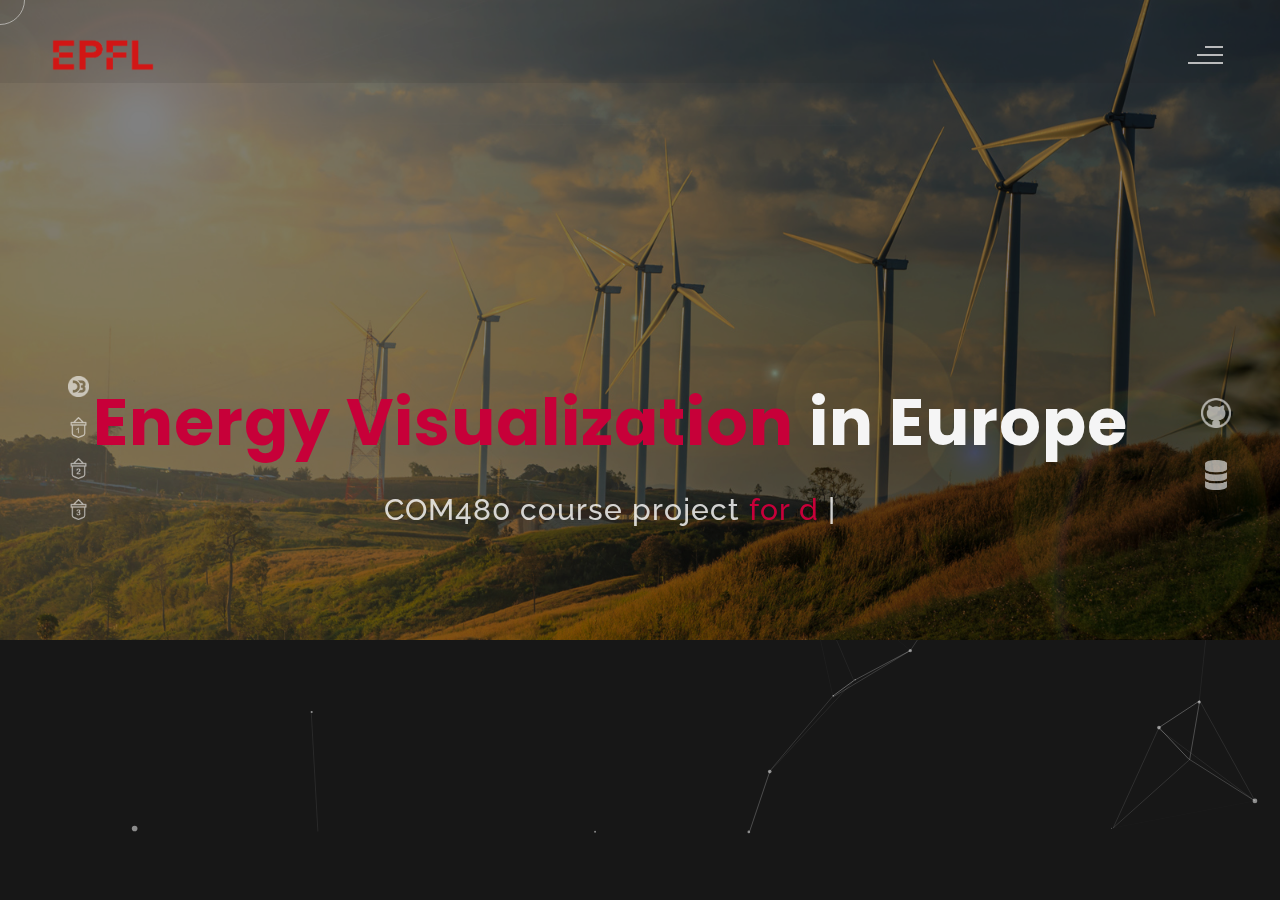
==== commit 4c884b69: "update files" ====
--- a/themes/index.html
+++ b/themes/index.html
@@ -16,6 +16,12 @@
     <!--main css file-->
     <script src="https://cdnjs.cloudflare.com/ajax/libs/gsap/3.2.6/gsap.min.js"></script>
     <script src="https://d3js.org/d3.v7.min.js"></script>
+    <!-- <script src="js/sankey.js"></script> -->
+    <script src="https://code.highcharts.com/highcharts.js"></script>
+    <script src="https://code.highcharts.com/modules/sankey.js"></script>
+    <script src="https://code.highcharts.com/modules/exporting.js"></script>
+    <script src="https://code.highcharts.com/modules/export-data.js"></script>
+    <script src="https://code.highcharts.com/modules/accessibility.js"></script>
 </head>
 
 <body>
@@ -213,6 +219,15 @@
             <div class="portfolio-header"> <span class="color"> Energy </span> Security
                 <span class="header-caption"> To be developed <span class="color"> later.</span></span>
             </div>
+            <div id="portfolio-content">
+                <figure class="highcharts-figure" style="display: block;margin-left: auto;margin-right: auto;">
+                    <div id="container"></div>
+                    <p class="highcharts-description">
+                      Sankey charts are used to visualize data flow and volume
+                      between nodes. The wider lines indicate larger volumes.
+                    </p>
+                  </figure>
+            </div>
         </div>
         <!--portfolio end-->
         <!--blog-->
@@ -250,7 +265,7 @@
             <div class="blog-header"> Environmental-Friendly Energy</span>
                 <span class="header-caption"> To be developed <span class="color"> later.</span></span>
                 <div class="racing-chart-div">
-                    
+
                 </div>
             </div>
             <div class="blog-content">
@@ -287,66 +302,6 @@
                             </li>
                         </ul>
                     </div>
-                </div>
-            </div>
-            <div class="contact-header">Contact <span class="color"> Me</span>
-                <div class="contact-header-caption"> <span class="color"> Get</span> In Touch.</div>
-            </div>
-            <div class="contact-content">
-                <!--Contact form-->
-                <div class="contact-form">
-                    <div class="form-header">
-                        Message Me
-                    </div>
-                    <form id="myForm" action="#">
-                        <div class="input-line">
-                            <input id="name" type="text" placeholder="Name" class="input-name">
-                            <input id="email" type="email" placeholder="Email" class="input-name">
-                        </div>
-                        <input type="text" id="subject" placeholder="subject" class="input-subject">
-                        <textarea id="body" class="input-textarea" placeholder="message"></textarea>
-                        <button type="button" id="submit" value="send">Submit</button>
-                    </form>
-
-                </div>
-                <!--Contact form-->
-                <!--Contact information-->
-                <div class="contact-info">
-                    <div class="contact-info-header">
-                        Contact Info
-                    </div>
-                    <div class="contact-info-content">
-                        <div class="contect-info-content-line">
-                            <img src="./images/icon-name.png" class="icon" alt="name-icon">
-                            <div class="contact-info-icon-text">
-                                <h6>Name</h6>
-                                <p>Arlo Brown</p>
-                            </div>
-                        </div>
-                        <div class="contect-info-content-line">
-                            <img src="./images/icon-location.png" class="icon" alt="location-icon">
-                            <div class="contact-info-icon-text">
-                                <h6>Location</h6>
-                                <p>New York, USA</p>
-                            </div>
-                        </div>
-                        <div class="contect-info-content-line">
-                            <img src="./images/icon-phone.png" class="icon" alt="phone-icon">
-                            <div class="contact-info-icon-text">
-                                <h6>Call</h6>
-                                <p>+9865376531</p>
-                            </div>
-                        </div>
-
-                        <div class="contect-info-content-line">
-                            <img src="./images/icon-email.png" class="icon" alt="email-icon">
-                            <div class="contact-info-icon-text">
-                                <h6>Email</h6>
-                                <p>Info@example.com</p>
-                            </div>
-                        </div>
-                    </div>
-                    <!--Contact information end-->
                 </div>
             </div>
             <!--copyright-section You Can Remove After Downloading-->
@@ -370,6 +325,7 @@
     </script>
     <!-- scripts related to data visualization -->
     <script src="js/racing_bar.js"></script>
+    <script src="js/sankey_plot.js"></script>
 
 </body>
 
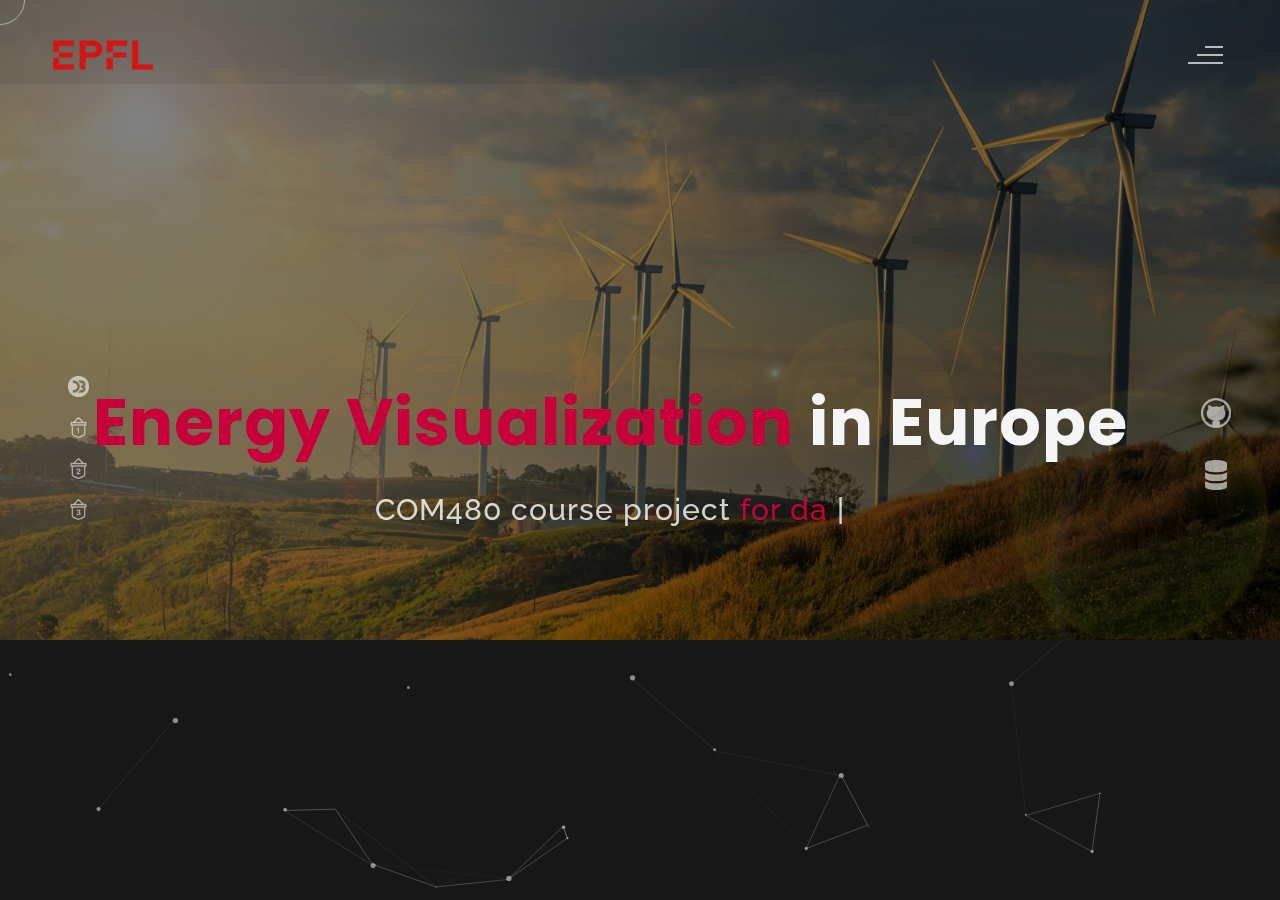
==== commit 98619997: "added boxplot" ====
--- a/themes/index.html
+++ b/themes/index.html
@@ -326,6 +326,7 @@
     <!-- scripts related to data visualization -->
     <script src="js/racing_bar.js"></script>
     <script src="js/sankey_plot.js"></script>
+    <script src="js/boxplot.js"></script>
 
 </body>
 
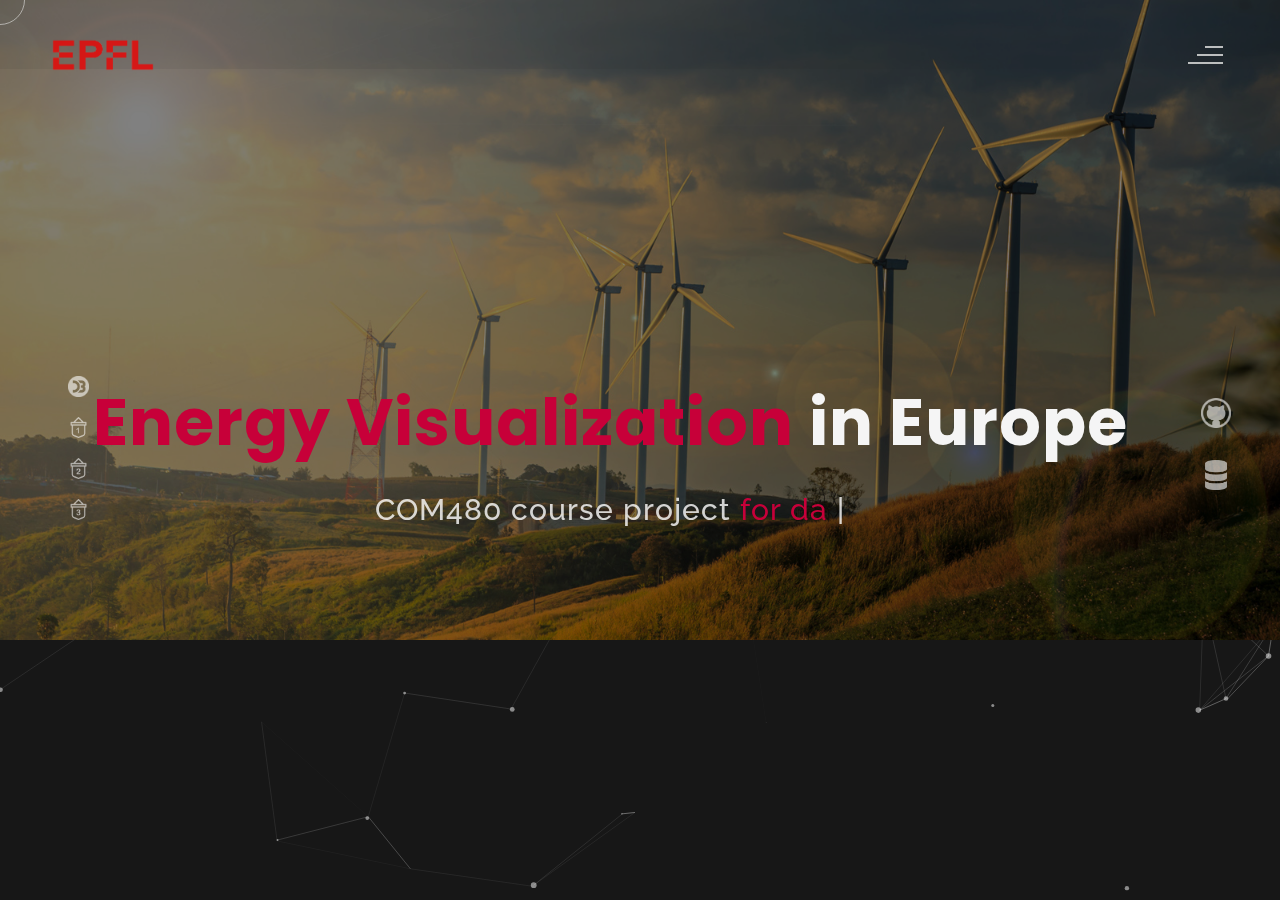
==== commit b5b65f24: "3d area added" ====
--- a/themes/index.html
+++ b/themes/index.html
@@ -146,6 +146,7 @@
                 <div class="about-header">
                     Energy statistics <span class="color">To be developed.</span>
                     <span class="header-caption">To be developed <span class="color"> later.</span></span>
+                    <div id="container2"></div>
                 </div>
 
             </div>
@@ -324,6 +325,7 @@
         particlesJS("particles", { "particles": { "number": { "value": 40, "density": { "enable": true, "value_area": 800 } }, "color": { "value": "#ffffff" }, "shape": { "type": "circle", "stroke": { "width": 0, "color": "#000000" }, "polygon": { "nb_sides": 5 }, "image": { "src": "img/github.svg", "width": 100, "height": 100 } }, "opacity": { "value": 0.5, "random": false, "anim": { "enable": false, "speed": 1, "opacity_min": 0.1, "sync": false } }, "size": { "value": 3, "random": true, "anim": { "enable": false, "speed": 40, "size_min": 0.1, "sync": false } }, "line_linked": { "enable": true, "distance": 150, "color": "#ffffff", "opacity": 0.4, "width": 1 }, "move": { "enable": true, "speed": 6, "direction": "none", "random": false, "straight": false, "out_mode": "out", "bounce": false, "attract": { "enable": false, "rotateX": 600, "rotateY": 1200 } } }, "interactivity": { "detect_on": "canvas", "events": { "onhover": { "enable": true, "mode": "repulse" }, "onclick": { "enable": true, "mode": "push" }, "resize": true }, "modes": { "grab": { "distance": 400, "line_linked": { "opacity": 1 } }, "bubble": { "distance": 400, "size": 40, "duration": 2, "opacity": 8, "speed": 3 }, "repulse": { "distance": 200, "duration": 0.4 }, "push": { "particles_nb": 4 }, "remove": { "particles_nb": 2 } } }, "retina_detect": true });
     </script>
     <!-- scripts related to data visualization -->
+    <script src="js/3d_area.js"></script>
     <script src="js/racing_bar.js"></script>
     <script src="js/sankey_plot.js"></script>
     <script src="js/boxplot.js"></script>
